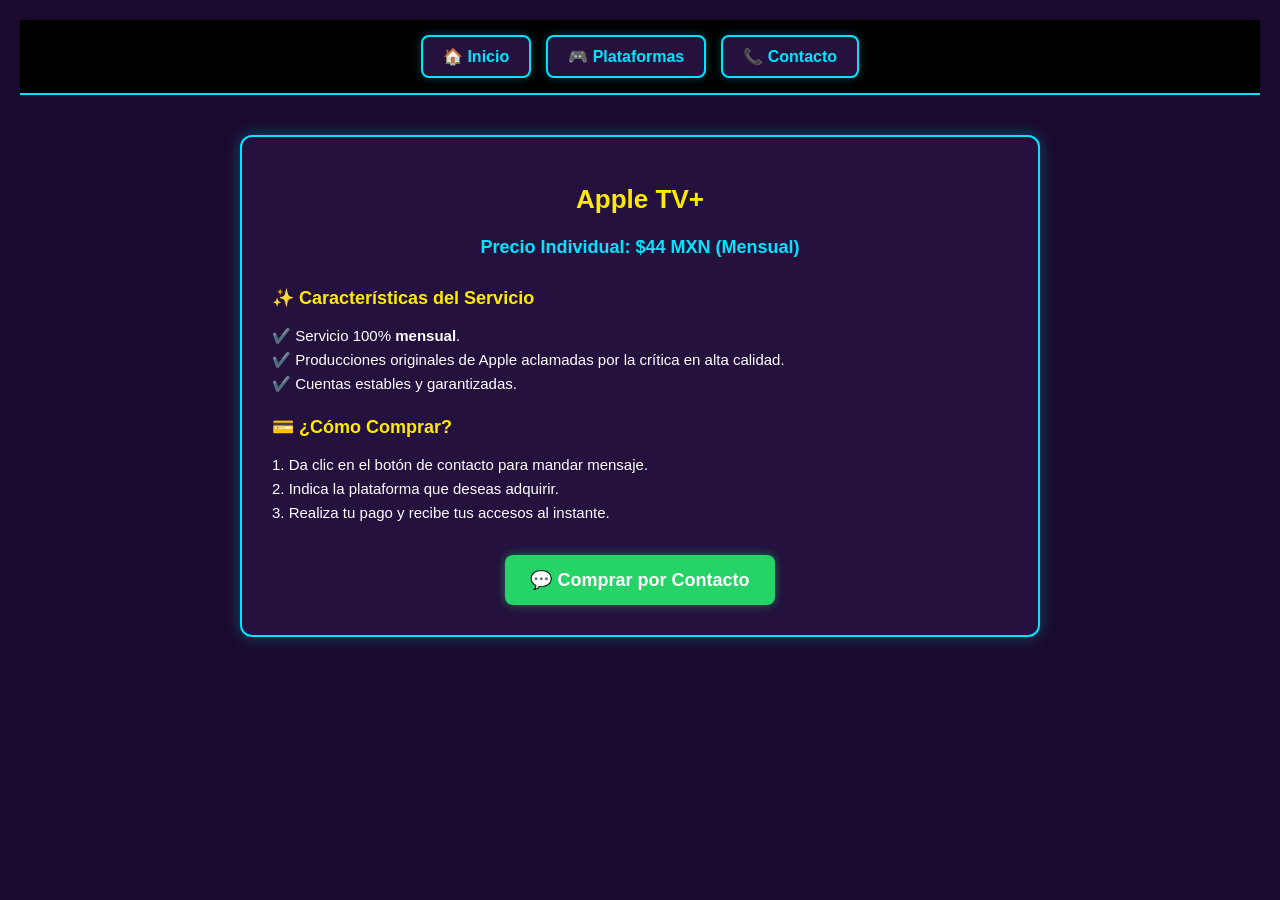
==== 1 proyecto/appletv.html @ f162fbcd "Add files via upload" ====
<!DOCTYPE html>
<html lang="es">
<head>
    <meta charset="UTF-8">
    <meta name="viewport" content="width=device-width, initial-scale=1.0">
    <title>J&J - Apple TV+</title>
    <link rel="stylesheet" href="estilos.css">
</head>
<body>
    <header>
        <nav>
            <ul>
                <li><a href="index.html">🏠 Inicio</a></li>
                <li><a href="plataformas.html">🎮 Plataformas</a></li>
                <li><a href="contacto.html">📞 Contacto</a></li>
            </ul>
        </nav>
    </header>

    <main class="detalle-main">
        <div class="tarjeta-detalle">
            <h1>Apple TV+</h1>
            <p style="text-align: center; color: #00e5ff; font-weight: bold; font-size: 18px; margin-bottom: 25px;">
                Precio Individual: $44 MXN (Mensual)
            </p>

            <h3>✨ Características del Servicio</h3>
            <p>
                ✔️ Servicio 100% <strong>mensual</strong>.<br>
                ✔️️ Producciones originales de Apple aclamadas por la crítica en alta calidad.<br>
                ✔️ Cuentas estables y garantizadas.
            </p>

            <h3>💳 ¿Cómo Comprar?</h3>
            <p>
                1. Da clic en el botón de contacto para mandar mensaje.<br>
                2. Indica la plataforma que deseas adquirir.<br>
                3. Realiza tu pago y recibe tus accesos al instante.
            </p>

            <div style="text-align: center; margin-top: 30px;">
                <a href="contacto.html" class="boton-whatsapp">💬 Comprar por Contacto</a>
            </div>
        </div>
    </main>
</body>
</html>
---- 1 proyecto/estilos.css ----
body {
    font-family: Arial, sans-serif;
    background-color: #1a0b2e;
    color: #f0f0f0;
    margin: 0;
    padding: 20px;
}

header {
    background-color: #000000;
    padding: 15px 25px;
    border-bottom: 2px solid #00e5ff;
}

header nav ul {
    list-style: none;
    padding: 0;
    margin: 0;
    display: flex;
    justify-content: center; 
    gap: 15px;
}

header nav ul li a {
    display: inline-block;
    background-color: #24113e;
    border: 2px solid #00e5ff;
    color: #00e5ff;
    text-decoration: none;
    font-size: 16px;
    font-weight: bold;
    padding: 10px 20px;
    border-radius: 8px;
    box-shadow: 0 0 8px rgba(0, 229, 255, 0.3);
    transition: all 0.3s ease;
}

header nav ul li a:hover {
    background-color: #00e5ff;
    color: #120524;
    box-shadow: 0 0 15px rgba(0, 229, 255, 0.8);
    transform: translateY(-2px);
    text-decoration: none;
}

main {
    text-align: center;
    max-width: 600px;
    margin: 100px auto;
}

.contenedor-plataformas {
    display: grid;
    grid-template-columns: repeat(3, 1fr);
    gap: 20px; 
    width: 90%; 
    max-width: 1200px; 
    margin: 30px auto; 
}

.tarjeta-link {
    text-decoration: none;
    color: inherit;
    display: block;
}

.tarjeta img {
    width: 100%;
    height: 120px; 
    object-fit: contain;
    background-color: #000000;
    border-radius: 8px;
    margin-bottom: 10px;
}

.tarjeta {
    background-color: #24113e; 
    border: 2px solid #00e5ff; 
    border-radius: 12px;
    padding: 15px;
    text-align: center;
    box-shadow: 0 0 10px rgba(0, 229, 255, 0.3);
    transition: transform 0.3s ease;
}

.tarjeta:hover {
    transform: translateY(-5px);
    box-shadow: 0 0 20px rgba(0, 229, 255, 0.7);
}

.tarjeta h3 {
    color: #ffea00; 
    font-size: 16px;
    margin-bottom: 8px;
}

.disponible {
    color: #00ff66; 
    font-weight: bold;
    font-size: 13px;
    margin-bottom: 5px;
}

.no-disponible {
    color: #ff3366; 
    font-weight: bold;
    font-size: 13px;
    margin-bottom: 5px;
}

.precio {
    color: #ffffff;
    font-size: 15px;
    font-weight: bold;
}

.contenedor-whatsapp {
    max-width: 500px;
    margin: 50px auto;
    padding: 0 20px;
}

.tarjeta-whatsapp {
    background-color: #24113e; 
    border: 2px solid #00e5ff; 
    border-radius: 12px;
    padding: 30px;
    text-align: center;
    box-shadow: 0 0 15px rgba(0, 229, 255, 0.3);
}

.tarjeta-whatsapp h3 {
    color: #ffea00; 
    font-size: 22px;
    margin-bottom: 10px;
}

.tarjeta-whatsapp p {
    color: #ffffff;
    font-size: 15px;
    margin-bottom: 25px;
}

.boton-whatsapp {
    display: inline-block;
    background-color: #25d366; 
    color: #ffffff;
    text-decoration: none;
    padding: 14px 25px;
    font-size: 18px;
    font-weight: bold;
    border-radius: 8px;
    box-shadow: 0 0 10px rgba(37, 211, 102, 0.5);
    transition: transform 0.3s ease, box-shadow 0.3s ease;
}

.boton-whatsapp:hover {
    transform: translateY(-3px);
    box-shadow: 0 0 20px rgba(37, 211, 102, 0.9), 0 0 10px rgba(255, 234, 0, 0.5);
    background-color: #2be475;
}

.tarjeta-inicio {
    max-width: 400px;
    margin: 20px auto;
    background-color: #24113e; 
    border: 2px solid #00e5ff; 
    border-radius: 12px;
    padding: 15px;
    box-shadow: 0 0 15px rgba(0, 229, 255, 0.3);
}

.tarjeta-inicio img {
    width: 100%;
    height: 220px;
    object-fit: contain;
    background-color: #000000;
    border-radius: 8px;
    display: block;
}

@media (max-width: 768px) {
    .tarjeta-inicio img {
        height: 160px;
    }
}

.carrusel {
    position: relative;
    width: 100%;
    height: 220px;
    overflow: hidden;
    border-radius: 8px;
    background-color: #000000;
}

.slider-img {
    position: absolute;
    top: 0;
    left: 0;
    width: 100%;
    height: 100%;
    object-fit: contain;
    opacity: 0;
    transition: opacity 1s ease-in-out;
}

.slider-img.activa {
    opacity: 1;
}

@media (max-width: 768px) {
    .carrusel {
        height: 160px;
    }
}

.detalle-main {
    max-width: 800px;
    margin: 40px auto;
    padding: 0 20px;
    text-align: left;
}

.tarjeta-detalle {
    background-color: #24113e;
    border: 2px solid #00e5ff;
    border-radius: 12px;
    padding: 30px;
    box-shadow: 0 0 15px rgba(0, 229, 255, 0.3);
}

.tarjeta-detalle h1 {
    color: #ffea00;
    font-size: 26px;
    text-align: center;
    margin-bottom: 10px;
}

.tarjeta-detalle h3 {
    color: #ffea00;
    font-size: 18px;
    margin-top: 20px;
    margin-bottom: 10px;
}

.tarjeta-detalle p {
    color: #ffffff;
    font-size: 15px;
    line-height: 1.6;
    margin-bottom: 10px;
}
.tarjeta-link {
    display: contents;
}

.tarjeta {
    position: relative;
}
.indicador {
    position: absolute;
    top: 10px;
    left: 10px;
    width: 12px;
    height: 12px;
    border-radius: 50%;
    z-index: 5;
    border: 2px solid rgba(0, 0, 0, 0.3);
}

.indicador.disponible {
    background-color: #00ff55;
    box-shadow: 0 0 8px #00ff55;
}

.indicador.agotado {
    background-color: #ff3333;
    box-shadow: 0 0 8px #ff3333;
}

p.disponible {
    color: #00ff55;
    font-weight: bold;
}

p.no-disponible {
    color: #ff3333;
    font-weight: bold;
}
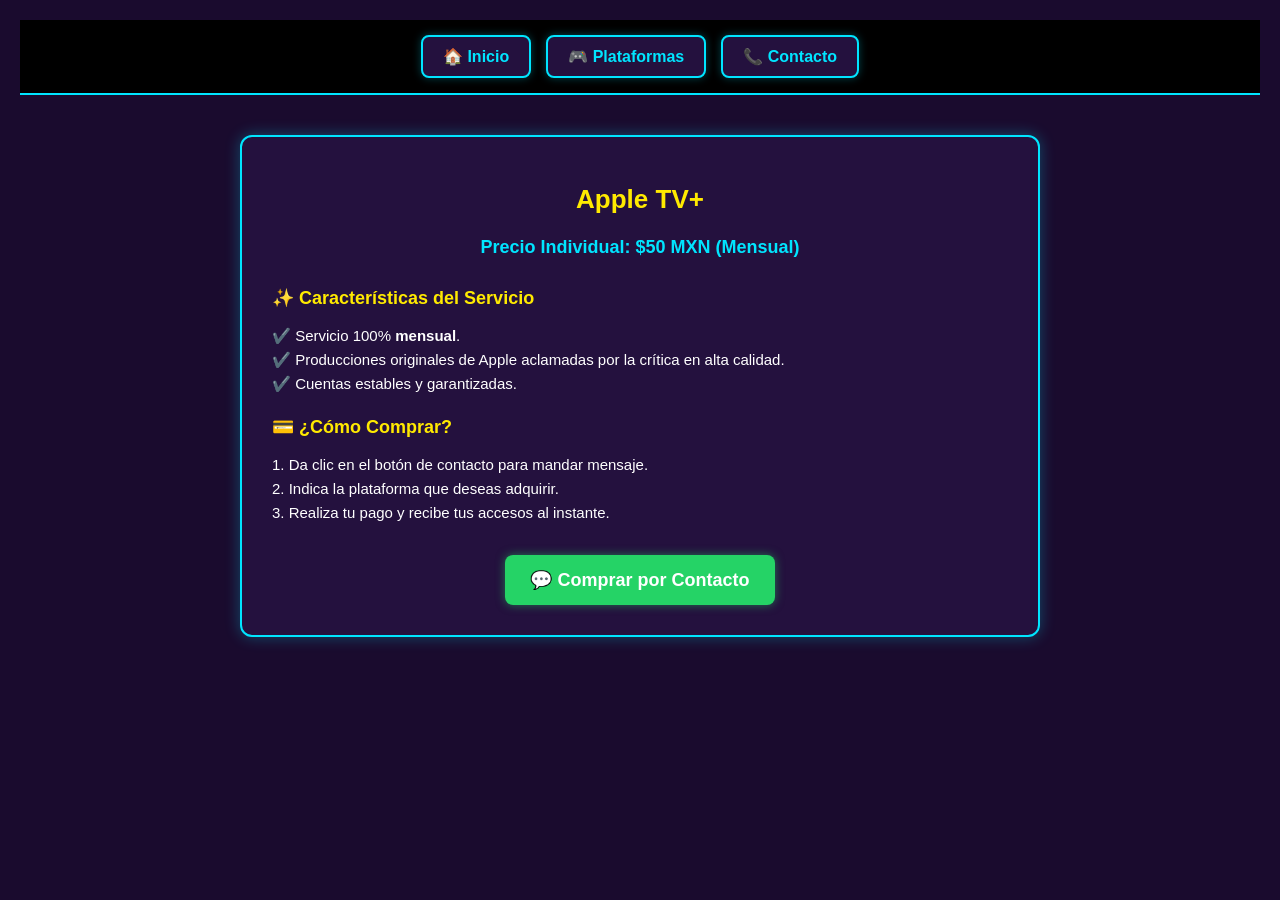
==== commit 8ff6eb93: "Update appletv.html" ====
--- a/1 proyecto/appletv.html
+++ b/1 proyecto/appletv.html
@@ -21,7 +21,7 @@
         <div class="tarjeta-detalle">
             <h1>Apple TV+</h1>
             <p style="text-align: center; color: #00e5ff; font-weight: bold; font-size: 18px; margin-bottom: 25px;">
-                Precio Individual: $44 MXN (Mensual)
+                Precio Individual: $50 MXN (Mensual)
             </p>
 
             <h3>✨ Características del Servicio</h3>
@@ -44,4 +44,4 @@
         </div>
     </main>
 </body>
-</html>+</html>
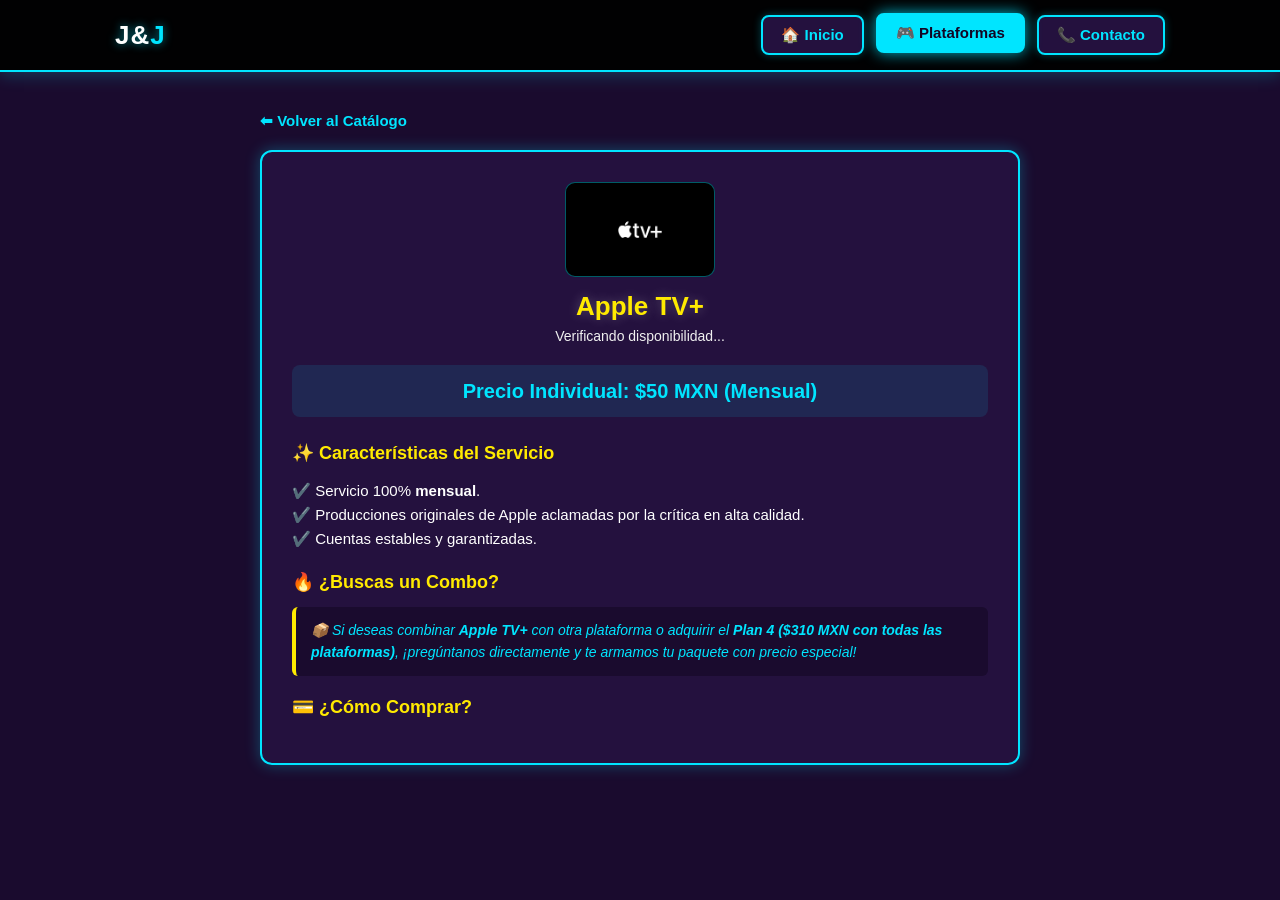
==== commit 81a4b794: "Revamp appletv.html with new content and design Updated the Apple TV page with new layout and featur" ====
--- a/1 proyecto/appletv.html
+++ b/1 proyecto/appletv.html
@@ -9,39 +9,46 @@
 <body>
     <header>
         <nav>
+            <a href="index.html" class="logo-marca">J&<span>J</span></a>
             <ul>
                 <li><a href="index.html">🏠 Inicio</a></li>
-                <li><a href="plataformas.html">🎮 Plataformas</a></li>
+                <li><a href="plataformas.html" class="activo">🎮 Plataformas</a></li>
                 <li><a href="contacto.html">📞 Contacto</a></li>
             </ul>
         </nav>
     </header>
 
     <main class="detalle-main">
+        <!-- Botón para regresar fácilmente -->
+        <div style="margin-bottom: 20px;">
+            <a href="plataformas.html" style="color: #00e5ff; text-decoration: none; font-weight: bold; font-size: 15px;">
+                ⬅ Volver al Catálogo
+            </a>
+        </div>
+
         <div class="tarjeta-detalle">
-            <h1>Apple TV+</h1>
-            <p style="text-align: center; color: #00e5ff; font-weight: bold; font-size: 18px; margin-bottom: 25px;">
+            <!-- Cabecera con Logo y Estado en tiempo real -->
+            <div style="text-align: center; margin-bottom: 20px;">
+                <img src="appletv.jpg" alt="Apple TV+" style="width: 150px; height: 95px; object-fit: contain; background: #000; border-radius: 10px; padding: 8px; border: 1px solid rgba(0, 229, 255, 0.4);">
+                <h1 style="margin: 10px 0 5px 0;">Apple TV+</h1>
+                <span id="estado-badge" class="disponible" style="font-size: 14px;">Verificando disponibilidad...</span>
+            </div>
+
+            <p style="text-align: center; color: #00e5ff; font-weight: bold; font-size: 20px; margin-bottom: 25px; background: rgba(0, 229, 255, 0.1); padding: 10px; border-radius: 8px;">
                 Precio Individual: $50 MXN (Mensual)
             </p>
 
             <h3>✨ Características del Servicio</h3>
             <p>
                 ✔️ Servicio 100% <strong>mensual</strong>.<br>
-                ✔️️ Producciones originales de Apple aclamadas por la crítica en alta calidad.<br>
+                ✔️ Producciones originales de Apple aclamadas por la crítica en alta calidad.<br>
                 ✔️ Cuentas estables y garantizadas.
+            </p>
+
+            <h3>🔥 ¿Buscas un Combo?</h3>
+            <p style="color: #00e5ff; font-style: italic; font-size: 14px; background-color: #1a0b2e; border-left: 4px solid #ffea00; padding: 12px 15px; border-radius: 6px;">
+                📦 Si deseas combinar <strong>Apple TV+</strong> con otra plataforma o adquirir el <strong>Plan 4 ($310 MXN con todas las plataformas)</strong>, ¡pregúntanos directamente y te armamos tu paquete con precio especial!
             </p>
 
             <h3>💳 ¿Cómo Comprar?</h3>
             <p>
-                1. Da clic en el botón de contacto para mandar mensaje.<br>
-                2. Indica la plataforma que deseas adquirir.<br>
-                3. Realiza tu pago y recibe tus accesos al instante.
-            </p>
-
-            <div style="text-align: center; margin-top: 30px;">
-                <a href="contacto.html" class="boton-whatsapp">💬 Comprar por Contacto</a>
-            </div>
-        </div>
-    </main>
-</body>
-</html>
--- a/1 proyecto/estilos.css
+++ b/1 proyecto/estilos.css
@@ -1,15 +1,47 @@
+* {
+    box-sizing: border-box;
+}
+
 body {
-    font-family: Arial, sans-serif;
+    font-family: 'Segoe UI', Arial, sans-serif;
     background-color: #1a0b2e;
     color: #f0f0f0;
     margin: 0;
-    padding: 20px;
-}
-
+    padding: 0;
+}
+
+/* Barra superior fija */
 header {
-    background-color: #000000;
-    padding: 15px 25px;
+    background-color: rgba(0, 0, 0, 0.95);
+    padding: 15px 30px;
     border-bottom: 2px solid #00e5ff;
+    position: sticky;
+    top: 0;
+    z-index: 100;
+    box-shadow: 0 4px 15px rgba(0, 229, 255, 0.2);
+}
+
+header nav {
+    max-width: 1050px;
+    margin: 0 auto;
+    display: flex;
+    justify-content: space-between;
+    align-items: center;
+    flex-wrap: wrap;
+    gap: 15px;
+}
+
+.logo-marca {
+    font-size: 26px;
+    font-weight: 900;
+    color: #ffffff;
+    text-decoration: none;
+    letter-spacing: 1px;
+    text-shadow: 0 0 10px rgba(0, 229, 255, 0.6);
+}
+
+.logo-marca span {
+    color: #00e5ff;
 }
 
 header nav ul {
@@ -17,8 +49,9 @@
     padding: 0;
     margin: 0;
     display: flex;
-    justify-content: center; 
-    gap: 15px;
+    justify-content: center;
+    flex-wrap: wrap;
+    gap: 12px;
 }
 
 header nav ul li a {
@@ -27,38 +60,78 @@
     border: 2px solid #00e5ff;
     color: #00e5ff;
     text-decoration: none;
-    font-size: 16px;
-    font-weight: bold;
-    padding: 10px 20px;
+    font-size: 15px;
+    font-weight: bold;
+    padding: 9px 18px;
     border-radius: 8px;
     box-shadow: 0 0 8px rgba(0, 229, 255, 0.3);
     transition: all 0.3s ease;
 }
 
-header nav ul li a:hover {
+header nav ul li a:hover,
+header nav ul li a.activo {
     background-color: #00e5ff;
     color: #120524;
     box-shadow: 0 0 15px rgba(0, 229, 255, 0.8);
     transform: translateY(-2px);
-    text-decoration: none;
-}
-
+}
+
+/* Contenedor Principal Ampliado */
 main {
     text-align: center;
-    max-width: 600px;
-    margin: 100px auto;
-}
-
+    max-width: 1050px;
+    margin: 50px auto;
+    padding: 0 20px;
+}
+
+h1 {
+    font-size: 36px;
+    margin-bottom: 10px;
+    text-shadow: 0 0 12px rgba(255, 255, 255, 0.25);
+}
+
+.subtitulo {
+    max-width: 650px;
+    margin: 0 auto 35px auto;
+    font-size: 17px;
+    line-height: 1.5;
+    color: #d8d0e5;
+}
+
+/* Catálogo de Plataformas (Grid Responsivo) */
 .contenedor-plataformas {
     display: grid;
-    grid-template-columns: repeat(3, 1fr);
-    gap: 20px; 
-    width: 90%; 
-    max-width: 1200px; 
-    margin: 30px auto; 
-}
-
-.tarjeta-link {
+    grid-template-columns: repeat(auto-fill, minmax(260px, 1fr));
+    gap: 25px;
+    width: 100%;
+    margin: 30px auto;
+}
+
+.tarjeta {
+    position: relative;
+    background-color: #24113e;
+    border: 2px solid #00e5ff;
+    border-radius: 14px;
+    padding: 18px;
+    text-align: center;
+    box-shadow: 0 0 12px rgba(0, 229, 255, 0.25);
+    transition: transform 0.3s ease, box-shadow 0.3s ease, opacity 0.3s ease;
+    display: flex;
+    flex-direction: column;
+    justify-content: space-between;
+}
+
+.tarjeta:hover {
+    transform: translateY(-6px);
+    box-shadow: 0 0 22px rgba(0, 229, 255, 0.7);
+}
+
+.tarjeta-agotada {
+    border-color: rgba(0, 229, 255, 0.35);
+    opacity: 0.78;
+}
+
+.tarjeta-info-link {
     text-decoration: none;
     color: inherit;
     display: block;
@@ -66,123 +139,106 @@
 
 .tarjeta img {
     width: 100%;
-    height: 120px; 
+    height: 130px;
     object-fit: contain;
     background-color: #000000;
     border-radius: 8px;
-    margin-bottom: 10px;
-}
-
-.tarjeta {
-    background-color: #24113e; 
-    border: 2px solid #00e5ff; 
-    border-radius: 12px;
-    padding: 15px;
-    text-align: center;
-    box-shadow: 0 0 10px rgba(0, 229, 255, 0.3);
-    transition: transform 0.3s ease;
-}
-
-.tarjeta:hover {
-    transform: translateY(-5px);
-    box-shadow: 0 0 20px rgba(0, 229, 255, 0.7);
+    padding: 8px;
+    margin-bottom: 12px;
 }
 
 .tarjeta h3 {
-    color: #ffea00; 
-    font-size: 16px;
-    margin-bottom: 8px;
-}
-
-.disponible {
-    color: #00ff66; 
-    font-weight: bold;
-    font-size: 13px;
-    margin-bottom: 5px;
-}
-
-.no-disponible {
-    color: #ff3366; 
-    font-weight: bold;
-    font-size: 13px;
-    margin-bottom: 5px;
+    color: #ffea00;
+    font-size: 20px;
+    margin: 5px 0;
+}
+
+.detalles-cuenta {
+    color: #b5a8c9;
+    font-size: 12px;
+    margin: 4px 0 10px 0;
 }
 
 .precio {
     color: #ffffff;
+    font-size: 20px;
+    font-weight: 800;
+    margin: 8px 0 14px 0;
+}
+
+/* Botón de compra en cada tarjeta */
+.btn-comprar {
+    display: block;
+    background-color: #25d366;
+    color: #ffffff;
+    text-decoration: none;
+    padding: 10px 15px;
     font-size: 15px;
     font-weight: bold;
-}
-
-.contenedor-whatsapp {
-    max-width: 500px;
-    margin: 50px auto;
-    padding: 0 20px;
-}
-
-.tarjeta-whatsapp {
-    background-color: #24113e; 
-    border: 2px solid #00e5ff; 
-    border-radius: 12px;
-    padding: 30px;
-    text-align: center;
-    box-shadow: 0 0 15px rgba(0, 229, 255, 0.3);
-}
-
-.tarjeta-whatsapp h3 {
-    color: #ffea00; 
-    font-size: 22px;
-    margin-bottom: 10px;
-}
-
-.tarjeta-whatsapp p {
-    color: #ffffff;
-    font-size: 15px;
-    margin-bottom: 25px;
-}
-
-.boton-whatsapp {
-    display: inline-block;
-    background-color: #25d366; 
-    color: #ffffff;
-    text-decoration: none;
-    padding: 14px 25px;
-    font-size: 18px;
-    font-weight: bold;
     border-radius: 8px;
-    box-shadow: 0 0 10px rgba(37, 211, 102, 0.5);
-    transition: transform 0.3s ease, box-shadow 0.3s ease;
-}
-
-.boton-whatsapp:hover {
-    transform: translateY(-3px);
-    box-shadow: 0 0 20px rgba(37, 211, 102, 0.9), 0 0 10px rgba(255, 234, 0, 0.5);
+    box-shadow: 0 0 10px rgba(37, 211, 102, 0.4);
+    transition: all 0.25s ease;
+}
+
+.btn-comprar:hover {
     background-color: #2be475;
-}
-
+    box-shadow: 0 0 16px rgba(37, 211, 102, 0.85);
+    transform: scale(1.02);
+}
+
+.btn-comprar.deshabilitado {
+    background-color: #4a3e5d;
+    color: #9e93b0;
+    box-shadow: none;
+    pointer-events: none;
+    cursor: not-allowed;
+}
+
+/* Indicadores Luminosos (Verde / Rojo) */
+.indicador {
+    position: absolute;
+    top: 14px;
+    left: 14px;
+    width: 14px;
+    height: 14px;
+    border-radius: 50%;
+    z-index: 5;
+    border: 2px solid rgba(0, 0, 0, 0.4);
+}
+
+.indicador.disponible {
+    background-color: #00ff55;
+    box-shadow: 0 0 10px #00ff55;
+}
+
+.indicador.agotado {
+    background-color: #ff3333;
+    box-shadow: 0 0 10px #ff3333;
+}
+
+p.disponible {
+    color: #00ff55;
+    font-weight: bold;
+    font-size: 14px;
+    margin: 4px 0;
+}
+
+p.no-disponible {
+    color: #ff3333;
+    font-weight: bold;
+    font-size: 14px;
+    margin: 4px 0;
+}
+
+/* Carrusel de Inicio (Corregido para no encimar PNGs) */
 .tarjeta-inicio {
-    max-width: 400px;
-    margin: 20px auto;
-    background-color: #24113e; 
-    border: 2px solid #00e5ff; 
+    max-width: 440px;
+    margin: 25px auto;
+    background-color: #24113e;
+    border: 2px solid #00e5ff;
     border-radius: 12px;
     padding: 15px;
     box-shadow: 0 0 15px rgba(0, 229, 255, 0.3);
-}
-
-.tarjeta-inicio img {
-    width: 100%;
-    height: 220px;
-    object-fit: contain;
-    background-color: #000000;
-    border-radius: 8px;
-    display: block;
-}
-
-@media (max-width: 768px) {
-    .tarjeta-inicio img {
-        height: 160px;
-    }
 }
 
 .carrusel {
@@ -201,20 +257,129 @@
     width: 100%;
     height: 100%;
     object-fit: contain;
+    background-color: #000000; /* Evita que se transparente la imagen de atrás */
+    padding: 15px;
     opacity: 0;
-    transition: opacity 1s ease-in-out;
+    transition: opacity 0.8s ease-in-out;
 }
 
 .slider-img.activa {
     opacity: 1;
-}
-
-@media (max-width: 768px) {
-    .carrusel {
-        height: 160px;
-    }
-}
-
+    z-index: 2;
+}
+
+/* Botón CTA Inicio y Pasos */
+.btn-cta {
+    display: inline-block;
+    margin-top: 15px;
+    background-color: #00e5ff;
+    color: #120524;
+    text-decoration: none;
+    font-size: 18px;
+    font-weight: bold;
+    padding: 14px 28px;
+    border-radius: 10px;
+    box-shadow: 0 0 15px rgba(0, 229, 255, 0.6);
+    transition: all 0.3s ease;
+}
+
+.btn-cta:hover {
+    background-color: #ffea00;
+    box-shadow: 0 0 22px rgba(255, 234, 0, 0.8);
+    transform: translateY(-3px);
+}
+
+.pasos-compra {
+    display: grid;
+    grid-template-columns: repeat(auto-fit, minmax(220px, 1fr));
+    gap: 20px;
+    margin-top: 55px;
+}
+
+.paso {
+    background-color: #24113e;
+    border: 1px solid rgba(0, 229, 255, 0.4);
+    border-radius: 12px;
+    padding: 20px;
+}
+
+.paso span {
+    font-size: 28px;
+}
+
+.paso h4 {
+    color: #ffea00;
+    margin: 10px 0 6px 0;
+    font-size: 18px;
+}
+
+.paso p {
+    font-size: 14px;
+    color: #d8d0e5;
+    margin: 0;
+}
+
+/* Sección de Contacto */
+.contenedor-whatsapp {
+    max-width: 520px;
+    margin: 40px auto;
+}
+
+.tarjeta-whatsapp {
+    background-color: #24113e;
+    border: 2px solid #00e5ff;
+    border-radius: 12px;
+    padding: 35px 25px;
+    text-align: center;
+    box-shadow: 0 0 15px rgba(0, 229, 255, 0.3);
+}
+
+.tarjeta-whatsapp h3 {
+    color: #ffea00;
+    font-size: 24px;
+    margin-top: 0;
+    margin-bottom: 10px;
+}
+
+.tarjeta-whatsapp p {
+    color: #ffffff;
+    font-size: 15px;
+    margin-bottom: 25px;
+}
+
+.boton-whatsapp {
+    display: inline-block;
+    background-color: #25d366;
+    color: #ffffff;
+    text-decoration: none;
+    padding: 14px 28px;
+    font-size: 18px;
+    font-weight: bold;
+    border-radius: 8px;
+    box-shadow: 0 0 12px rgba(37, 211, 102, 0.5);
+    transition: transform 0.3s ease, box-shadow 0.3s ease;
+}
+
+.boton-whatsapp:hover {
+    transform: translateY(-3px);
+    box-shadow: 0 0 20px rgba(37, 211, 102, 0.9);
+    background-color: #2be475;
+}
+
+.info-extra-contacto {
+    margin-top: 30px;
+    padding-top: 20px;
+    border-top: 1px solid rgba(0, 229, 255, 0.3);
+    text-align: left;
+}
+
+.info-extra-contacto p {
+    font-size: 14px;
+    margin-bottom: 8px;
+    color: #d8d0e5;
+}
+
+/* Páginas de Detalle Individual */
 .detalle-main {
     max-width: 800px;
     margin: 40px auto;
@@ -250,40 +415,15 @@
     line-height: 1.6;
     margin-bottom: 10px;
 }
-.tarjeta-link {
-    display: contents;
-}
-
-.tarjeta {
-    position: relative;
-}
-.indicador {
-    position: absolute;
-    top: 10px;
-    left: 10px;
-    width: 12px;
-    height: 12px;
-    border-radius: 50%;
-    z-index: 5;
-    border: 2px solid rgba(0, 0, 0, 0.3);
-}
-
-.indicador.disponible {
-    background-color: #00ff55;
-    box-shadow: 0 0 8px #00ff55;
-}
-
-.indicador.agotado {
-    background-color: #ff3333;
-    box-shadow: 0 0 8px #ff3333;
-}
-
-p.disponible {
-    color: #00ff55;
-    font-weight: bold;
-}
-
-p.no-disponible {
-    color: #ff3333;
-    font-weight: bold;
-}+
+@media (max-width: 768px) {
+    header nav {
+        justify-content: center;
+    }
+    .carrusel {
+        height: 170px;
+    }
+    h1 {
+        font-size: 28px;
+    }
+}
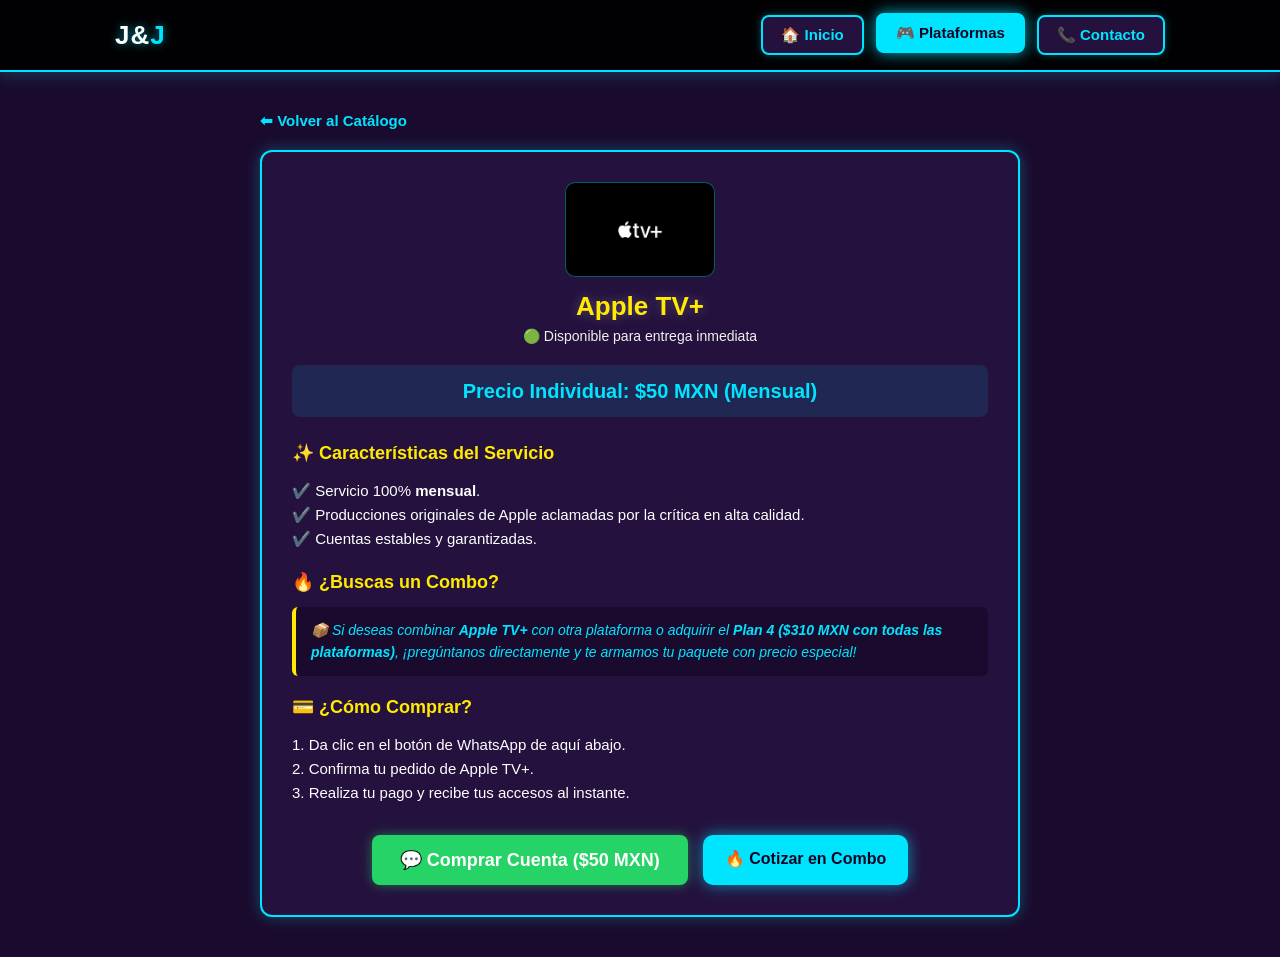
==== commit 878b29f1: "Refactor appletv.html with updated content and structure" ====
--- a/1 proyecto/appletv.html
+++ b/1 proyecto/appletv.html
@@ -52,3 +52,60 @@
 
             <h3>💳 ¿Cómo Comprar?</h3>
             <p>
+                1. Da clic en el botón de WhatsApp de aquí abajo.<br>
+                2. Confirma tu pedido de Apple TV+.<br>
+                3. Realiza tu pago y recibe tus accesos al instante.
+            </p>
+
+            <!-- Botones de Acción Directa a WhatsApp -->
+            <div style="text-align: center; margin-top: 30px; display: flex; flex-wrap: wrap; gap: 15px; justify-content: center;">
+                <a id="btn-wa-individual" href="https://wa.me/522213613862?text=Hola%20J%26J,%20quiero%20comprar%20Apple%20TV%2B%20Individual%20por%20%2450%20MXN.%20%C2%BFMe%20pasas%20los%20datos%20de%20pago%3F" target="_blank" class="boton-whatsapp">
+                    💬 Comprar Cuenta ($50 MXN)
+                </a>
+
+                <a id="btn-wa-combo" href="https://wa.me/522213613862?text=Hola%20J%26J,%20me%20interesa%20armar%20un%20Combo%20que%20incluya%20Apple%20TV%2B.%20%C2%BFMe%20das%20informaci%C3%B3n%3F" target="_blank" class="btn-cta" style="margin-top: 0; font-size: 16px; padding: 14px 22px;">
+                    🔥 Cotizar en Combo
+                </a>
+            </div>
+        </div>
+    </main>
+
+    <script>
+        const CLAVE_PLATAFORMA = "appletv"; 
+        const NOMBRE_PLATAFORMA = "Apple TV+";
+        const PRECIO_PLATAFORMA = "$50 MXN";
+        const TELEFONO_WA = "522213613862";
+
+        async function verificarDisponibilidadDetalle() {
+            const badge = document.getElementById('estado-badge');
+            const btnIndividual = document.getElementById('btn-wa-individual');
+
+            try {
+                let respuesta = await fetch('estado.json');
+                let estado = await respuesta.json();
+                let disponible = estado[CLAVE_PLATAFORMA];
+
+                if (disponible) {
+                    badge.textContent = "🟢 Disponible para entrega inmediata";
+                    badge.className = "disponible";
+                    const msg = `Hola J&J, quiero comprar ${NOMBRE_PLATAFORMA} Individual por ${PRECIO_PLATAFORMA}. ¿Me pasas los datos de pago?`;
+                    btnIndividual.href = `https://wa.me/${TELEFONO_WA}?text=${encodeURIComponent(msg)}`;
+                } else {
+                    badge.textContent = "🔴 Agotado temporalmente";
+                    badge.className = "no-disponible";
+                    btnIndividual.removeAttribute('href');
+                    btnIndividual.textContent = "🚫 Sin Stock Individual";
+                    btnIndividual.style.backgroundColor = "#4a3e5d";
+                    btnIndividual.style.color = "#9e93b0";
+                    btnIndividual.style.boxShadow = "none";
+                    btnIndividual.style.pointerEvents = "none";
+                }
+            } catch (error) {
+                badge.textContent = "🟢 Disponible";
+            }
+        }
+
+        window.onload = verificarDisponibilidadDetalle;
+    </script>
+</body>
+</html>
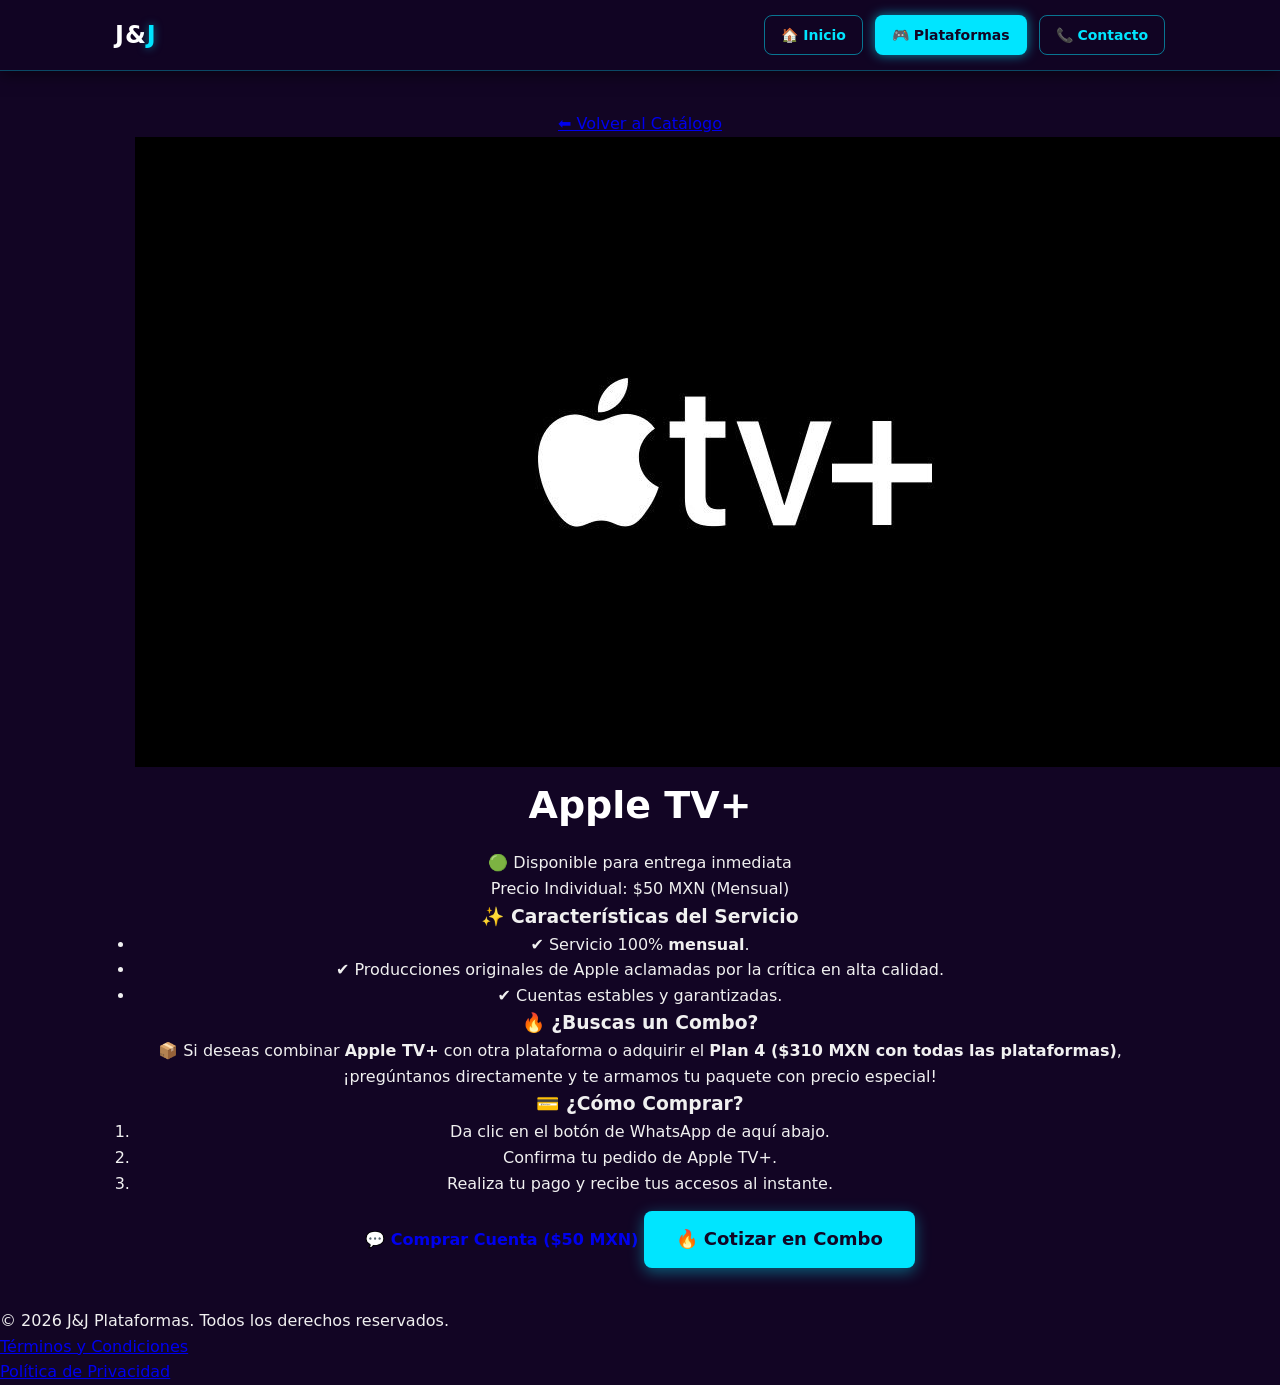
==== commit 3b1c1ab8: "Enhance appletv.html with SEO and accessibility updates Added meta description for SEO and improved " ====
--- a/1 proyecto/appletv.html
+++ b/1 proyecto/appletv.html
@@ -3,12 +3,13 @@
 <head>
     <meta charset="UTF-8">
     <meta name="viewport" content="width=device-width, initial-scale=1.0">
+    <meta name="description" content="Compra tu cuenta de Apple TV+ mensual con entrega inmediata y garantía. Producciones originales en alta calidad.">
     <title>J&J - Apple TV+</title>
-    <link rel="stylesheet" href="estilos.css">
+    <link rel="stylesheet" href="estilos.css?v=5">
 </head>
 <body>
     <header>
-        <nav>
+        <nav aria-label="Navegación principal">
             <a href="index.html" class="logo-marca">J&<span>J</span></a>
             <ul>
                 <li><a href="index.html">🏠 Inicio</a></li>
@@ -19,93 +20,108 @@
     </header>
 
     <main class="detalle-main">
-        <!-- Botón para regresar fácilmente -->
-        <div style="margin-bottom: 20px;">
-            <a href="plataformas.html" style="color: #00e5ff; text-decoration: none; font-weight: bold; font-size: 15px;">
-                ⬅ Volver al Catálogo
-            </a>
+        <!-- Botón de regreso -->
+        <div class="navegacion-secundaria">
+            <a href="plataformas.html" class="btn-volver">⬅ Volver al Catálogo</a>
         </div>
 
-        <div class="tarjeta-detalle">
+        <section class="tarjeta-detalle">
             <!-- Cabecera con Logo y Estado en tiempo real -->
-            <div style="text-align: center; margin-bottom: 20px;">
-                <img src="appletv.jpg" alt="Apple TV+" style="width: 150px; height: 95px; object-fit: contain; background: #000; border-radius: 10px; padding: 8px; border: 1px solid rgba(0, 229, 255, 0.4);">
-                <h1 style="margin: 10px 0 5px 0;">Apple TV+</h1>
-                <span id="estado-badge" class="disponible" style="font-size: 14px;">Verificando disponibilidad...</span>
+            <div class="cabecera-detalle">
+                <img src="appletv.jpg" alt="Logo de Apple TV+" class="img-detalle">
+                <h1>Apple TV+</h1>
+                <span id="estado-badge" class="disponible">Verificando disponibilidad...</span>
             </div>
 
-            <p style="text-align: center; color: #00e5ff; font-weight: bold; font-size: 20px; margin-bottom: 25px; background: rgba(0, 229, 255, 0.1); padding: 10px; border-radius: 8px;">
+            <p class="precio-destacado">
                 Precio Individual: $50 MXN (Mensual)
             </p>
 
             <h3>✨ Características del Servicio</h3>
-            <p>
-                ✔️ Servicio 100% <strong>mensual</strong>.<br>
-                ✔️ Producciones originales de Apple aclamadas por la crítica en alta calidad.<br>
-                ✔️ Cuentas estables y garantizadas.
-            </p>
+            <ul class="lista-caracteristicas">
+                <li>✔️ Servicio 100% <strong>mensual</strong>.</li>
+                <li>✔️ Producciones originales de Apple aclamadas por la crítica en alta calidad.</li>
+                <li>✔️ Cuentas estables y garantizadas.</li>
+            </ul>
 
             <h3>🔥 ¿Buscas un Combo?</h3>
-            <p style="color: #00e5ff; font-style: italic; font-size: 14px; background-color: #1a0b2e; border-left: 4px solid #ffea00; padding: 12px 15px; border-radius: 6px;">
-                📦 Si deseas combinar <strong>Apple TV+</strong> con otra plataforma o adquirir el <strong>Plan 4 ($310 MXN con todas las plataformas)</strong>, ¡pregúntanos directamente y te armamos tu paquete con precio especial!
-            </p>
+            <div class="caja-combo">
+                <p>📦 Si deseas combinar <strong>Apple TV+</strong> con otra plataforma o adquirir el <strong>Plan 4 ($310 MXN con todas las plataformas)</strong>, ¡pregúntanos directamente y te armamos tu paquete con precio especial!</p>
+            </div>
 
             <h3>💳 ¿Cómo Comprar?</h3>
-            <p>
-                1. Da clic en el botón de WhatsApp de aquí abajo.<br>
-                2. Confirma tu pedido de Apple TV+.<br>
-                3. Realiza tu pago y recibe tus accesos al instante.
-            </p>
+            <ol class="lista-pasos">
+                <li>Da clic en el botón de WhatsApp de aquí abajo.</li>
+                <li>Confirma tu pedido de Apple TV+.</li>
+                <li>Realiza tu pago y recibe tus accesos al instante.</li>
+            </ol>
 
             <!-- Botones de Acción Directa a WhatsApp -->
-            <div style="text-align: center; margin-top: 30px; display: flex; flex-wrap: wrap; gap: 15px; justify-content: center;">
-                <a id="btn-wa-individual" href="https://wa.me/522213613862?text=Hola%20J%26J,%20quiero%20comprar%20Apple%20TV%2B%20Individual%20por%20%2450%20MXN.%20%C2%BFMe%20pasas%20los%20datos%20de%20pago%3F" target="_blank" class="boton-whatsapp">
-                    💬 Comprar Cuenta ($50 MXN)
+            <div class="acciones-detalle">
+                <a id="btn-wa-individual" href="#" target="_blank" class="boton-whatsapp deshabilitado">
+                    ⏳ Cargando...
                 </a>
 
-                <a id="btn-wa-combo" href="https://wa.me/522213613862?text=Hola%20J%26J,%20me%20interesa%20armar%20un%20Combo%20que%20incluya%20Apple%20TV%2B.%20%C2%BFMe%20das%20informaci%C3%B3n%3F" target="_blank" class="btn-cta" style="margin-top: 0; font-size: 16px; padding: 14px 22px;">
+                <a id="btn-wa-combo" href="https://wa.me/522213613862?text=Hola%20J%26J,%20me%20interesa%20armar%20un%20Combo%20que%20incluya%20Apple%20TV%2B.%20%C2%BFMe%20das%20informaci%C3%B3n%3F" target="_blank" class="btn-cta btn-combo">
                     🔥 Cotizar en Combo
                 </a>
             </div>
-        </div>
+        </section>
     </main>
 
+    <footer>
+        <div class="footer-contenido">
+            <p>&copy; 2026 J&J Plataformas. Todos los derechos reservados.</p>
+            <ul class="footer-links">
+                <li><a href="#">Términos y Condiciones</a></li>
+                <li><a href="#">Política de Privacidad</a></li>
+            </ul>
+        </div>
+    </footer>
+
     <script>
-        const CLAVE_PLATAFORMA = "appletv"; 
-        const NOMBRE_PLATAFORMA = "Apple TV+";
-        const PRECIO_PLATAFORMA = "$50 MXN";
-        const TELEFONO_WA = "522213613862";
+        document.addEventListener('DOMContentLoaded', () => {
+            const CLAVE_PLATAFORMA = "appletv"; 
+            const NOMBRE_PLATAFORMA = "Apple TV+";
+            const PRECIO_PLATAFORMA = "$50 MXN";
+            const TELEFONO_WA = "522213613862";
 
-        async function verificarDisponibilidadDetalle() {
-            const badge = document.getElementById('estado-badge');
-            const btnIndividual = document.getElementById('btn-wa-individual');
+            async function verificarDisponibilidadDetalle() {
+                const badge = document.getElementById('estado-badge');
+                const btnIndividual = document.getElementById('btn-wa-individual');
 
-            try {
-                let respuesta = await fetch('estado.json');
-                let estado = await respuesta.json();
-                let disponible = estado[CLAVE_PLATAFORMA];
+                try {
+                    let respuesta = await fetch('estado.json');
+                    if (!respuesta.ok) throw new Error("No se pudo cargar el archivo");
+                    let estado = await respuesta.json();
+                    let disponible = estado[CLAVE_PLATAFORMA];
 
-                if (disponible) {
-                    badge.textContent = "🟢 Disponible para entrega inmediata";
-                    badge.className = "disponible";
-                    const msg = `Hola J&J, quiero comprar ${NOMBRE_PLATAFORMA} Individual por ${PRECIO_PLATAFORMA}. ¿Me pasas los datos de pago?`;
-                    btnIndividual.href = `https://wa.me/${TELEFONO_WA}?text=${encodeURIComponent(msg)}`;
-                } else {
-                    badge.textContent = "🔴 Agotado temporalmente";
-                    badge.className = "no-disponible";
-                    btnIndividual.removeAttribute('href');
-                    btnIndividual.textContent = "🚫 Sin Stock Individual";
-                    btnIndividual.style.backgroundColor = "#4a3e5d";
-                    btnIndividual.style.color = "#9e93b0";
-                    btnIndividual.style.boxShadow = "none";
-                    btnIndividual.style.pointerEvents = "none";
+                    if (disponible) {
+                        badge.textContent = "🟢 Disponible para entrega inmediata";
+                        badge.className = "disponible";
+                        const msg = `Hola J&J, quiero comprar ${NOMBRE_PLATAFORMA} Individual por ${PRECIO_PLATAFORMA}. ¿Me pasas los datos de pago?`;
+                        btnIndividual.href = `https://wa.me/${TELEFONO_WA}?text=${encodeURIComponent(msg)}`;
+                        btnIndividual.textContent = `💬 Comprar Cuenta (${PRECIO_PLATAFORMA})`;
+                        btnIndividual.classList.remove('deshabilitado');
+                    } else {
+                        marcarComoAgotado(badge, btnIndividual, "🔴 Agotado temporalmente", "🚫 Sin Stock Individual");
+                    }
+                } catch (error) {
+                    console.error("Error cargando estado:", error);
+                    marcarComoAgotado(badge, btnIndividual, "⚠️ Error de conexión", "🚫 Intenta más tarde");
                 }
-            } catch (error) {
-                badge.textContent = "🟢 Disponible";
             }
-        }
 
-        window.onload = verificarDisponibilidadDetalle;
+            function marcarComoAgotado(badge, boton, textoBadge, textoBoton) {
+                badge.textContent = textoBadge;
+                badge.className = "no-disponible";
+                boton.removeAttribute('href');
+                boton.textContent = textoBoton;
+                boton.classList.add('deshabilitado');
+            }
+
+            verificarDisponibilidadDetalle();
+        });
     </script>
 </body>
 </html>
--- a/1 proyecto/estilos.css
+++ b/1 proyecto/estilos.css
@@ -1,24 +1,43 @@
+/* =========================================================
+   VARIABLES GLOBALES (Fácil mantenimiento de colores)
+   ========================================================= */
+:root {
+    --bg-fondo: #120524; /* Un tono ligeramente más oscuro para mayor contraste */
+    --bg-tarjeta: #24113e;
+    --color-primario: #00e5ff;
+    --color-secundario: #ffea00;
+    --color-exito: #25d366;
+    --color-error: #ff3333;
+    --texto-principal: #f0f0f0;
+    --texto-secundario: #d8d0e5;
+    --fuente-principal: 'Segoe UI', system-ui, Arial, sans-serif;
+}
+
 * {
     box-sizing: border-box;
-}
-
-body {
-    font-family: 'Segoe UI', Arial, sans-serif;
-    background-color: #1a0b2e;
-    color: #f0f0f0;
     margin: 0;
     padding: 0;
 }
 
-/* Barra superior fija */
+body {
+    font-family: var(--fuente-principal);
+    background-color: var(--bg-fondo);
+    color: var(--texto-principal);
+    line-height: 1.6;
+}
+
+/* =========================================================
+   BARRA SUPERIOR (HEADER)
+   ========================================================= */
 header {
-    background-color: rgba(0, 0, 0, 0.95);
-    padding: 15px 30px;
-    border-bottom: 2px solid #00e5ff;
+    background-color: rgba(18, 5, 36, 0.85);
+    backdrop-filter: blur(10px); /* Efecto cristal moderno */
+    padding: 15px 20px;
+    border-bottom: 1px solid rgba(0, 229, 255, 0.3);
     position: sticky;
     top: 0;
     z-index: 100;
-    box-shadow: 0 4px 15px rgba(0, 229, 255, 0.2);
+    box-shadow: 0 4px 15px rgba(0, 0, 0, 0.5);
 }
 
 header nav {
@@ -32,76 +51,74 @@
 }
 
 .logo-marca {
-    font-size: 26px;
+    font-size: 24px;
     font-weight: 900;
     color: #ffffff;
     text-decoration: none;
     letter-spacing: 1px;
-    text-shadow: 0 0 10px rgba(0, 229, 255, 0.6);
 }
 
 .logo-marca span {
-    color: #00e5ff;
+    color: var(--color-primario);
+    text-shadow: 0 0 8px rgba(0, 229, 255, 0.5);
 }
 
 header nav ul {
     list-style: none;
-    padding: 0;
-    margin: 0;
     display: flex;
-    justify-content: center;
-    flex-wrap: wrap;
     gap: 12px;
 }
 
 header nav ul li a {
     display: inline-block;
-    background-color: #24113e;
-    border: 2px solid #00e5ff;
-    color: #00e5ff;
+    background-color: transparent;
+    border: 1px solid rgba(0, 229, 255, 0.5);
+    color: var(--color-primario);
     text-decoration: none;
-    font-size: 15px;
-    font-weight: bold;
-    padding: 9px 18px;
+    font-size: 14px;
+    font-weight: 600;
+    padding: 8px 16px;
     border-radius: 8px;
-    box-shadow: 0 0 8px rgba(0, 229, 255, 0.3);
     transition: all 0.3s ease;
 }
 
 header nav ul li a:hover,
 header nav ul li a.activo {
-    background-color: #00e5ff;
-    color: #120524;
-    box-shadow: 0 0 15px rgba(0, 229, 255, 0.8);
-    transform: translateY(-2px);
-}
-
-/* Contenedor Principal Ampliado */
+    background-color: var(--color-primario);
+    color: var(--bg-fondo);
+    box-shadow: 0 0 12px rgba(0, 229, 255, 0.6);
+}
+
+/* =========================================================
+   CONTENEDOR PRINCIPAL Y HERO
+   ========================================================= */
 main {
     text-align: center;
     max-width: 1050px;
-    margin: 50px auto;
+    margin: 40px auto;
     padding: 0 20px;
 }
 
 h1 {
-    font-size: 36px;
-    margin-bottom: 10px;
-    text-shadow: 0 0 12px rgba(255, 255, 255, 0.25);
+    font-size: clamp(28px, 5vw, 38px); /* Texto adaptable */
+    margin-bottom: 15px;
+    color: #ffffff;
 }
 
 .subtitulo {
     max-width: 650px;
-    margin: 0 auto 35px auto;
-    font-size: 17px;
-    line-height: 1.5;
-    color: #d8d0e5;
-}
-
-/* Catálogo de Plataformas (Grid Responsivo) */
+    margin: 0 auto 30px auto;
+    font-size: 16px;
+    color: var(--texto-secundario);
+}
+
+/* =========================================================
+   GRILLA DE PLATAFORMAS (Responsive Automático)
+   ========================================================= */
 .contenedor-plataformas {
     display: grid;
-    grid-template-columns: repeat(auto-fill, minmax(260px, 1fr));
+    /* Esto crea automáticamente las columnas dependiendo del tamaño de la pantalla */
+    grid-template-columns: repeat(auto-fit, minmax(260px, 1fr));
     gap: 25px;
     width: 100%;
     margin: 30px auto;
@@ -109,321 +126,98 @@
 
 .tarjeta {
     position: relative;
-    background-color: #24113e;
-    border: 2px solid #00e5ff;
-    border-radius: 14px;
-    padding: 18px;
+    background-color: var(--bg-tarjeta);
+    border: 1px solid rgba(0, 229, 255, 0.3);
+    border-radius: 16px;
+    padding: 20px;
     text-align: center;
-    box-shadow: 0 0 12px rgba(0, 229, 255, 0.25);
-    transition: transform 0.3s ease, box-shadow 0.3s ease, opacity 0.3s ease;
+    box-shadow: 0 8px 20px rgba(0, 0, 0, 0.4);
+    transition: transform 0.3s ease, box-shadow 0.3s ease, border-color 0.3s ease;
     display: flex;
     flex-direction: column;
     justify-content: space-between;
 }
 
 .tarjeta:hover {
-    transform: translateY(-6px);
-    box-shadow: 0 0 22px rgba(0, 229, 255, 0.7);
+    transform: translateY(-8px);
+    border-color: var(--color-primario);
+    box-shadow: 0 12px 25px rgba(0, 229, 255, 0.2);
 }
 
 .tarjeta-agotada {
-    border-color: rgba(0, 229, 255, 0.35);
-    opacity: 0.78;
-}
-
-.tarjeta-info-link {
-    text-decoration: none;
-    color: inherit;
-    display: block;
+    opacity: 0.6;
+    filter: grayscale(0.5);
 }
 
 .tarjeta img {
     width: 100%;
-    height: 130px;
+    height: 120px;
     object-fit: contain;
-    background-color: #000000;
-    border-radius: 8px;
-    padding: 8px;
-    margin-bottom: 12px;
+    background-color: rgba(0, 0, 0, 0.3);
+    border-radius: 10px;
+    padding: 10px;
+    margin-bottom: 15px;
 }
 
 .tarjeta h3 {
-    color: #ffea00;
+    color: var(--color-secundario);
     font-size: 20px;
     margin: 5px 0;
 }
 
 .detalles-cuenta {
-    color: #b5a8c9;
-    font-size: 12px;
-    margin: 4px 0 10px 0;
+    color: var(--texto-secundario);
+    font-size: 13px;
+    margin-bottom: 10px;
 }
 
 .precio {
     color: #ffffff;
-    font-size: 20px;
+    font-size: 22px;
     font-weight: 800;
-    margin: 8px 0 14px 0;
-}
-
-/* Botón de compra en cada tarjeta */
+    margin: 10px 0 15px 0;
+}
+
+/* =========================================================
+   BOTONES E INDICADORES
+   ========================================================= */
+.btn-comprar, .btn-cta, .boton-whatsapp {
+    display: inline-block;
+    border-radius: 8px;
+    text-decoration: none;
+    font-weight: bold;
+    text-align: center;
+    transition: all 0.3s ease;
+    cursor: pointer;
+}
+
 .btn-comprar {
-    display: block;
-    background-color: #25d366;
-    color: #ffffff;
-    text-decoration: none;
-    padding: 10px 15px;
+    background-color: var(--color-exito);
+    color: #ffffff;
+    padding: 12px;
+    width: 100%;
     font-size: 15px;
-    font-weight: bold;
-    border-radius: 8px;
-    box-shadow: 0 0 10px rgba(37, 211, 102, 0.4);
-    transition: all 0.25s ease;
 }
 
 .btn-comprar:hover {
     background-color: #2be475;
-    box-shadow: 0 0 16px rgba(37, 211, 102, 0.85);
+    box-shadow: 0 4px 15px rgba(37, 211, 102, 0.4);
     transform: scale(1.02);
 }
 
 .btn-comprar.deshabilitado {
     background-color: #4a3e5d;
     color: #9e93b0;
-    box-shadow: none;
     pointer-events: none;
-    cursor: not-allowed;
-}
-
-/* Indicadores Luminosos (Verde / Rojo) */
-.indicador {
-    position: absolute;
-    top: 14px;
-    left: 14px;
-    width: 14px;
-    height: 14px;
-    border-radius: 50%;
-    z-index: 5;
-    border: 2px solid rgba(0, 0, 0, 0.4);
-}
-
-.indicador.disponible {
-    background-color: #00ff55;
-    box-shadow: 0 0 10px #00ff55;
-}
-
-.indicador.agotado {
-    background-color: #ff3333;
-    box-shadow: 0 0 10px #ff3333;
-}
-
-p.disponible {
-    color: #00ff55;
-    font-weight: bold;
-    font-size: 14px;
-    margin: 4px 0;
-}
-
-p.no-disponible {
-    color: #ff3333;
-    font-weight: bold;
-    font-size: 14px;
-    margin: 4px 0;
-}
-
-/* Carrusel de Inicio (Corregido para no encimar PNGs) */
-.tarjeta-inicio {
-    max-width: 440px;
-    margin: 25px auto;
-    background-color: #24113e;
-    border: 2px solid #00e5ff;
-    border-radius: 12px;
-    padding: 15px;
-    box-shadow: 0 0 15px rgba(0, 229, 255, 0.3);
-}
-
-.carrusel {
-    position: relative;
-    width: 100%;
-    height: 220px;
-    overflow: hidden;
-    border-radius: 8px;
-    background-color: #000000;
-}
-
-.slider-img {
-    position: absolute;
-    top: 0;
-    left: 0;
-    width: 100%;
-    height: 100%;
-    object-fit: contain;
-    background-color: #000000; /* Evita que se transparente la imagen de atrás */
-    padding: 15px;
-    opacity: 0;
-    transition: opacity 0.8s ease-in-out;
-}
-
-.slider-img.activa {
-    opacity: 1;
-    z-index: 2;
-}
-
-/* Botón CTA Inicio y Pasos */
+}
+
 .btn-cta {
-    display: inline-block;
+    background-color: var(--color-primario);
+    color: var(--bg-fondo);
+    padding: 14px 32px;
+    font-size: 18px;
     margin-top: 15px;
-    background-color: #00e5ff;
-    color: #120524;
-    text-decoration: none;
-    font-size: 18px;
-    font-weight: bold;
-    padding: 14px 28px;
-    border-radius: 10px;
-    box-shadow: 0 0 15px rgba(0, 229, 255, 0.6);
-    transition: all 0.3s ease;
-}
-
-.btn-cta:hover {
-    background-color: #ffea00;
-    box-shadow: 0 0 22px rgba(255, 234, 0, 0.8);
-    transform: translateY(-3px);
-}
-
-.pasos-compra {
-    display: grid;
-    grid-template-columns: repeat(auto-fit, minmax(220px, 1fr));
-    gap: 20px;
-    margin-top: 55px;
-}
-
-.paso {
-    background-color: #24113e;
-    border: 1px solid rgba(0, 229, 255, 0.4);
-    border-radius: 12px;
-    padding: 20px;
-}
-
-.paso span {
-    font-size: 28px;
-}
-
-.paso h4 {
-    color: #ffea00;
-    margin: 10px 0 6px 0;
-    font-size: 18px;
-}
-
-.paso p {
-    font-size: 14px;
-    color: #d8d0e5;
-    margin: 0;
-}
-
-/* Sección de Contacto */
-.contenedor-whatsapp {
-    max-width: 520px;
-    margin: 40px auto;
-}
-
-.tarjeta-whatsapp {
-    background-color: #24113e;
-    border: 2px solid #00e5ff;
-    border-radius: 12px;
-    padding: 35px 25px;
-    text-align: center;
-    box-shadow: 0 0 15px rgba(0, 229, 255, 0.3);
-}
-
-.tarjeta-whatsapp h3 {
-    color: #ffea00;
-    font-size: 24px;
-    margin-top: 0;
-    margin-bottom: 10px;
-}
-
-.tarjeta-whatsapp p {
-    color: #ffffff;
-    font-size: 15px;
-    margin-bottom: 25px;
-}
-
-.boton-whatsapp {
-    display: inline-block;
-    background-color: #25d366;
-    color: #ffffff;
-    text-decoration: none;
-    padding: 14px 28px;
-    font-size: 18px;
-    font-weight: bold;
-    border-radius: 8px;
-    box-shadow: 0 0 12px rgba(37, 211, 102, 0.5);
-    transition: transform 0.3s ease, box-shadow 0.3s ease;
-}
-
-.boton-whatsapp:hover {
-    transform: translateY(-3px);
-    box-shadow: 0 0 20px rgba(37, 211, 102, 0.9);
-    background-color: #2be475;
-}
-
-.info-extra-contacto {
-    margin-top: 30px;
-    padding-top: 20px;
-    border-top: 1px solid rgba(0, 229, 255, 0.3);
-    text-align: left;
-}
-
-.info-extra-contacto p {
-    font-size: 14px;
-    margin-bottom: 8px;
-    color: #d8d0e5;
-}
-
-/* Páginas de Detalle Individual */
-.detalle-main {
-    max-width: 800px;
-    margin: 40px auto;
-    padding: 0 20px;
-    text-align: left;
-}
-
-.tarjeta-detalle {
-    background-color: #24113e;
-    border: 2px solid #00e5ff;
-    border-radius: 12px;
-    padding: 30px;
-    box-shadow: 0 0 15px rgba(0, 229, 255, 0.3);
-}
-
-.tarjeta-detalle h1 {
-    color: #ffea00;
-    font-size: 26px;
-    text-align: center;
-    margin-bottom: 10px;
-}
-
-.tarjeta-detalle h3 {
-    color: #ffea00;
-    font-size: 18px;
-    margin-top: 20px;
-    margin-bottom: 10px;
-}
-
-.tarjeta-detalle p {
-    color: #ffffff;
-    font-size: 15px;
-    line-height: 1.6;
-    margin-bottom: 10px;
-}
-
-@media (max-width: 768px) {
-    header nav {
-        justify-content: center;
-    }
-    .carrusel {
-        height: 170px;
-    }
-    h1 {
-        font-size: 28px;
-    }
-}
+    box-shadow: 0 4px 15px rgba(0, 229, 255, 0.4);
+}
+
+.btn-cta:
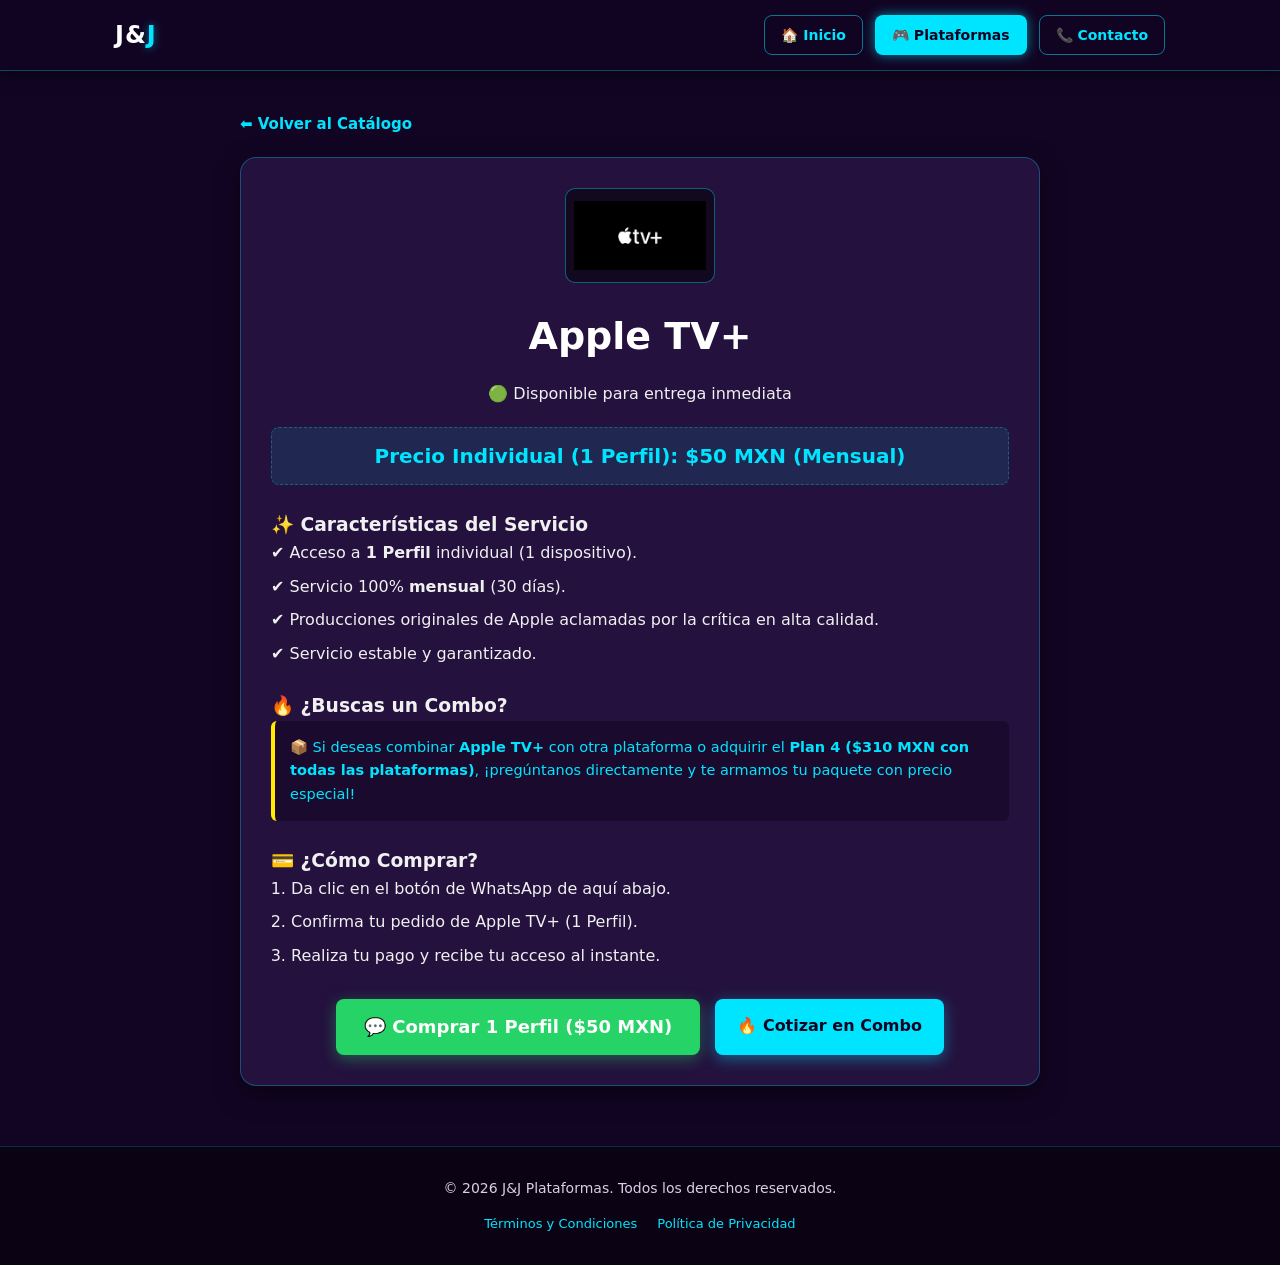
==== commit 7124e8a0: "Update appletv.html" ====
--- a/1 proyecto/appletv.html
+++ b/1 proyecto/appletv.html
@@ -3,9 +3,9 @@
 <head>
     <meta charset="UTF-8">
     <meta name="viewport" content="width=device-width, initial-scale=1.0">
-    <meta name="description" content="Compra tu cuenta de Apple TV+ mensual con entrega inmediata y garantía. Producciones originales en alta calidad.">
+    <meta name="description" content="Compra tu perfil de Apple TV+ mensual con entrega inmediata y garantía. Producciones originales en alta calidad.">
     <title>J&J - Apple TV+</title>
-    <link rel="stylesheet" href="estilos.css?v=5">
+    <link rel="stylesheet" href="estilos.css?v=6">
 </head>
 <body>
     <header>
@@ -34,14 +34,15 @@
             </div>
 
             <p class="precio-destacado">
-                Precio Individual: $50 MXN (Mensual)
+                Precio Individual (1 Perfil): $50 MXN (Mensual)
             </p>
 
             <h3>✨ Características del Servicio</h3>
             <ul class="lista-caracteristicas">
-                <li>✔️ Servicio 100% <strong>mensual</strong>.</li>
+                <li>✔️ Acceso a <strong>1 Perfil</strong> individual (1 dispositivo).</li>
+                <li>✔️ Servicio 100% <strong>mensual</strong> (30 días).</li>
                 <li>✔️ Producciones originales de Apple aclamadas por la crítica en alta calidad.</li>
-                <li>✔️ Cuentas estables y garantizadas.</li>
+                <li>✔️ Servicio estable y garantizado.</li>
             </ul>
 
             <h3>🔥 ¿Buscas un Combo?</h3>
@@ -52,8 +53,8 @@
             <h3>💳 ¿Cómo Comprar?</h3>
             <ol class="lista-pasos">
                 <li>Da clic en el botón de WhatsApp de aquí abajo.</li>
-                <li>Confirma tu pedido de Apple TV+.</li>
-                <li>Realiza tu pago y recibe tus accesos al instante.</li>
+                <li>Confirma tu pedido de Apple TV+ (1 Perfil).</li>
+                <li>Realiza tu pago y recibe tu acceso al instante.</li>
             </ol>
 
             <!-- Botones de Acción Directa a WhatsApp -->
@@ -99,9 +100,9 @@
                     if (disponible) {
                         badge.textContent = "🟢 Disponible para entrega inmediata";
                         badge.className = "disponible";
-                        const msg = `Hola J&J, quiero comprar ${NOMBRE_PLATAFORMA} Individual por ${PRECIO_PLATAFORMA}. ¿Me pasas los datos de pago?`;
+                        const msg = `Hola J&J, quiero comprar 1 Perfil de ${NOMBRE_PLATAFORMA} por ${PRECIO_PLATAFORMA}. ¿Me pasas los datos de pago?`;
                         btnIndividual.href = `https://wa.me/${TELEFONO_WA}?text=${encodeURIComponent(msg)}`;
-                        btnIndividual.textContent = `💬 Comprar Cuenta (${PRECIO_PLATAFORMA})`;
+                        btnIndividual.textContent = `💬 Comprar 1 Perfil (${PRECIO_PLATAFORMA})`;
                         btnIndividual.classList.remove('deshabilitado');
                     } else {
                         marcarComoAgotado(badge, btnIndividual, "🔴 Agotado temporalmente", "🚫 Sin Stock Individual");
--- a/1 proyecto/estilos.css
+++ b/1 proyecto/estilos.css
@@ -1,8 +1,8 @@
 /* =========================================================
-   VARIABLES GLOBALES (Fácil mantenimiento de colores)
+   VARIABLES GLOBALES
    ========================================================= */
 :root {
-    --bg-fondo: #120524; /* Un tono ligeramente más oscuro para mayor contraste */
+    --bg-fondo: #120524;
     --bg-tarjeta: #24113e;
     --color-primario: #00e5ff;
     --color-secundario: #ffea00;
@@ -31,7 +31,7 @@
    ========================================================= */
 header {
     background-color: rgba(18, 5, 36, 0.85);
-    backdrop-filter: blur(10px); /* Efecto cristal moderno */
+    backdrop-filter: blur(10px);
     padding: 15px 20px;
     border-bottom: 1px solid rgba(0, 229, 255, 0.3);
     position: sticky;
@@ -100,7 +100,7 @@
 }
 
 h1 {
-    font-size: clamp(28px, 5vw, 38px); /* Texto adaptable */
+    font-size: clamp(24px, 5vw, 38px);
     margin-bottom: 15px;
     color: #ffffff;
 }
@@ -117,8 +117,7 @@
    ========================================================= */
 .contenedor-plataformas {
     display: grid;
-    /* Esto crea automáticamente las columnas dependiendo del tamaño de la pantalla */
-    grid-template-columns: repeat(auto-fit, minmax(260px, 1fr));
+    grid-template-columns: repeat(auto-fit, minmax(240px, 1fr));
     gap: 25px;
     width: 100%;
     margin: 30px auto;
@@ -220,4 +219,522 @@
     box-shadow: 0 4px 15px rgba(0, 229, 255, 0.4);
 }
 
-.btn-cta:
+.btn-cta:hover {
+    background-color: #00c4db;
+    transform: translateY(-3px);
+}
+
+.indicador {
+    position: absolute;
+    top: 15px;
+    left: 15px;
+    width: 12px;
+    height: 12px;
+    border-radius: 50%;
+    z-index: 5;
+}
+
+.indicador.disponible {
+    background-color: var(--color-exito);
+    box-shadow: 0 0 8px var(--color-exito);
+}
+
+.indicador.agotado {
+    background-color: var(--color-error);
+    box-shadow: 0 0 8px var(--color-error);
+}
+
+p.disponible { color: var(--color-exito); font-weight: 600; font-size: 14px; }
+p.no-disponible { color: var(--color-error); font-weight: 600; font-size: 14px; }
+
+/* =========================================================
+   CARRUSEL
+   ========================================================= */
+.tarjeta-inicio {
+    max-width: 500px;
+    margin: 30px auto;
+    background-color: var(--bg-tarjeta);
+    border: 1px solid rgba(0, 229, 255, 0.3);
+    border-radius: 16px;
+    padding: 20px;
+    box-shadow: 0 8px 25px rgba(0,0,0,0.5);
+}
+
+.carrusel {
+    position: relative;
+    width: 100%;
+    height: 240px;
+    overflow: hidden;
+    border-radius: 12px;
+    background-color: rgba(0,0,0,0.4);
+}
+
+.slider-img {
+    position: absolute;
+    top: 0;
+    left: 0;
+    width: 100%;
+    height: 100%;
+    object-fit: contain;
+    padding: 20px;
+    opacity: 0;
+    transition: opacity 0.8s ease-in-out;
+}
+
+.slider-img.activa {
+    opacity: 1;
+    z-index: 2;
+}
+
+/* =========================================================
+   PASOS DE COMPRA
+   ========================================================= */
+.contenedor-pasos {
+    display: grid;
+    grid-template-columns: repeat(auto-fit, minmax(200px, 1fr));
+    gap: 20px;
+    margin-top: 50px;
+}
+
+.paso {
+    background-color: var(--bg-tarjeta);
+    border: 1px solid rgba(0, 229, 255, 0.2);
+    border-radius: 14px;
+    padding: 25px 15px;
+    transition: transform 0.3s ease;
+}
+
+.paso:hover {
+    transform: translateY(-5px);
+    border-color: var(--color-primario);
+}
+
+.icono-paso {
+    font-size: 32px;
+    display: block;
+    margin-bottom: 10px;
+}
+
+.paso h4 {
+    color: var(--color-secundario);
+    font-size: 18px;
+    margin-bottom: 8px;
+}
+
+.paso p {
+    font-size: 14px;
+    color: var(--texto-secundario);
+}
+
+/* =========================================================
+   PÁGINAS DE DETALLE (Corregido: Alinear flecha a la izquierda)
+   ========================================================= */
+.navegacion-secundaria {
+    width: 100%;
+    max-width: 800px;
+    margin: 0 auto 20px auto;
+    text-align: left !important;
+    display: block;
+}
+
+.btn-volver {
+    color: var(--color-primario);
+    text-decoration: none;
+    font-weight: bold;
+    font-size: 15px;
+    transition: color 0.3s ease;
+}
+
+.btn-volver:hover {
+    color: #ffffff;
+    text-shadow: 0 0 8px var(--color-primario);
+}
+
+.tarjeta-detalle {
+    background-color: var(--bg-tarjeta);
+    border: 1px solid rgba(0, 229, 255, 0.3);
+    border-radius: 16px;
+    padding: 30px;
+    max-width: 800px;
+    margin: 0 auto;
+    box-shadow: 0 8px 25px rgba(0,0,0,0.5);
+    text-align: left;
+}
+
+.cabecera-detalle {
+    text-align: center;
+    margin-bottom: 20px;
+}
+
+.img-detalle {
+    width: 150px;
+    height: 95px;
+    object-fit: contain;
+    background-color: rgba(0, 0, 0, 0.5);
+    border-radius: 10px;
+    padding: 8px;
+    border: 1px solid rgba(0, 229, 255, 0.4);
+    margin-bottom: 15px;
+}
+
+.precio-destacado {
+    text-align: center;
+    color: var(--color-primario);
+    font-weight: bold;
+    font-size: 20px;
+    margin-bottom: 25px;
+    background: rgba(0, 229, 255, 0.1);
+    padding: 12px;
+    border-radius: 8px;
+    border: 1px dashed rgba(0, 229, 255, 0.3);
+}
+
+.lista-caracteristicas {
+    list-style: none;
+    margin-bottom: 25px;
+    color: var(--texto-principal);
+}
+
+.lista-caracteristicas li {
+    margin-bottom: 8px;
+}
+
+.caja-combo {
+    background-color: #1a0b2e;
+    border-left: 4px solid var(--color-secundario);
+    padding: 15px;
+    border-radius: 6px;
+    margin-bottom: 25px;
+}
+
+.caja-combo p {
+    color: var(--color-primario);
+    font-size: 14.5px;
+    margin: 0;
+}
+
+.lista-pasos {
+    margin-bottom: 30px;
+    padding-left: 20px;
+    color: var(--texto-principal);
+}
+
+.lista-pasos li {
+    margin-bottom: 8px;
+}
+
+.acciones-detalle {
+    display: flex;
+    flex-wrap: wrap;
+    gap: 15px;
+    justify-content: center;
+    margin-top: 30px;
+}
+
+.btn-combo {
+    margin-top: 0;
+    font-size: 16px;
+    padding: 14px 22px;
+}
+
+.deshabilitado {
+    background-color: #4a3e5d !important;
+    color: #9e93b0 !important;
+    box-shadow: none !important;
+    pointer-events: none;
+    cursor: not-allowed;
+}
+
+/* =========================================================
+   CONTACTO Y FAQ
+   ========================================================= */
+.contenedor-whatsapp {
+    max-width: 520px;
+    margin: 40px auto;
+}
+
+.tarjeta-whatsapp {
+    background-color: var(--bg-tarjeta);
+    border: 1px solid rgba(0, 229, 255, 0.3);
+    border-radius: 16px;
+    padding: 35px 25px;
+    text-align: center;
+    box-shadow: 0 8px 25px rgba(0,0,0,0.5);
+}
+
+.tarjeta-whatsapp h3 {
+    color: var(--color-secundario);
+    font-size: 24px;
+    margin-top: 0;
+    margin-bottom: 10px;
+}
+
+.tarjeta-whatsapp p {
+    color: #ffffff;
+    font-size: 15px;
+    margin-bottom: 25px;
+}
+
+.boton-whatsapp {
+    display: inline-block;
+    background-color: var(--color-exito);
+    color: #ffffff;
+    text-decoration: none;
+    padding: 14px 28px;
+    font-size: 18px;
+    font-weight: bold;
+    border-radius: 8px;
+    box-shadow: 0 4px 15px rgba(37, 211, 102, 0.4);
+    transition: transform 0.3s ease, box-shadow 0.3s ease;
+}
+
+.boton-whatsapp:hover {
+    transform: translateY(-3px);
+    box-shadow: 0 6px 20px rgba(37, 211, 102, 0.8);
+    background-color: #2be475;
+}
+
+.info-extra-contacto {
+    margin-top: 30px;
+    padding-top: 20px;
+    border-top: 1px solid rgba(0, 229, 255, 0.3);
+    text-align: left;
+}
+
+.info-extra-contacto p {
+    font-size: 14px;
+    margin-bottom: 8px;
+    color: var(--texto-secundario);
+}
+
+.seccion-faq {
+    max-width: 600px;
+    margin: 50px auto 20px auto;
+    text-align: left;
+}
+
+.seccion-faq h2 {
+    color: var(--color-secundario);
+    text-align: center;
+    margin-bottom: 25px;
+    font-size: 24px;
+}
+
+.faq-item {
+    background-color: var(--bg-tarjeta);
+    border: 1px solid rgba(0, 229, 255, 0.2);
+    border-radius: 10px;
+    margin-bottom: 12px;
+    padding: 15px;
+    transition: border-color 0.3s ease;
+}
+
+.faq-item:hover {
+    border-color: var(--color-primario);
+}
+
+.faq-item summary {
+    font-weight: 600;
+    color: var(--color-primario);
+    cursor: pointer;
+    list-style: none;
+    display: flex;
+    justify-content: space-between;
+    align-items: center;
+    font-size: 16px;
+    outline: none;
+}
+
+.faq-item summary::-webkit-details-marker {
+    display: none; 
+}
+
+.faq-item summary::after {
+    content: '▼';
+    font-size: 12px;
+    color: var(--texto-secundario);
+    transition: transform 0.3s ease;
+}
+
+.faq-item[open] summary::after {
+    transform: rotate(180deg);
+    color: var(--color-secundario);
+}
+
+.faq-item p {
+    margin-top: 15px;
+    color: var(--texto-principal);
+    font-size: 14.5px;
+    border-top: 1px solid rgba(0, 229, 255, 0.1);
+    padding-top: 15px;
+    line-height: 1.6;
+}
+
+/* =========================================================
+   FOOTER
+   ========================================================= */
+footer {
+    background-color: #0b0213;
+    border-top: 1px solid rgba(0, 229, 255, 0.2);
+    padding: 30px 20px;
+    text-align: center;
+    margin-top: 60px;
+}
+
+.footer-contenido p {
+    color: var(--texto-secundario);
+    font-size: 14px;
+    margin-bottom: 10px;
+}
+
+.footer-links {
+    list-style: none;
+    display: flex;
+    justify-content: center;
+    gap: 20px;
+}
+
+.footer-links a {
+    color: var(--color-primario);
+    text-decoration: none;
+    font-size: 13px;
+    transition: color 0.3s ease;
+}
+
+.footer-links a:hover {
+    color: var(--color-secundario);
+}
+
+/* =========================================================
+   DISEÑO RESPONSIVO MÓVIL (Cuadrícula tipo PC en Celular)
+   ========================================================= */
+@media (max-width: 768px) {
+    header {
+        padding: 12px 10px;
+    }
+
+    header nav {
+        justify-content: center;
+        gap: 10px;
+    }
+
+    header nav ul {
+        gap: 8px;
+        width: 100%;
+        justify-content: center;
+    }
+
+    header nav ul li a {
+        padding: 6px 12px;
+        font-size: 13px;
+    }
+
+    main {
+        margin: 20px auto;
+        padding: 0 10px;
+    }
+
+    .subtitulo {
+        font-size: 14px;
+        margin-bottom: 20px;
+    }
+
+    /* Fuerza 2 columnas iguales en celular como en PC */
+    .contenedor-plataformas {
+        grid-template-columns: repeat(2, 1fr);
+        gap: 12px;
+        margin: 15px auto;
+    }
+
+    .tarjeta {
+        padding: 12px 10px;
+        border-radius: 12px;
+    }
+
+    .tarjeta img {
+        height: 75px;
+        padding: 6px;
+        margin-bottom: 8px;
+    }
+
+    .tarjeta h3 {
+        font-size: 16px;
+    }
+
+    .detalles-cuenta {
+        font-size: 11px;
+        margin-bottom: 6px;
+    }
+
+    .precio {
+        font-size: 17px;
+        margin: 6px 0 10px 0;
+    }
+
+    p.disponible,
+    p.no-disponible {
+        font-size: 12px;
+        margin-bottom: 6px;
+    }
+
+    .btn-comprar {
+        padding: 8px 6px;
+        font-size: 12.5px;
+        border-radius: 6px;
+    }
+
+    .indicador {
+        top: 10px;
+        left: 10px;
+        width: 10px;
+        height: 10px;
+    }
+
+    /* Pasos de compra también en 2 columnas en móvil */
+    .contenedor-pasos {
+        grid-template-columns: repeat(2, 1fr);
+        gap: 12px;
+        margin-top: 30px;
+    }
+
+    .paso {
+        padding: 15px 10px;
+    }
+
+    .paso h4 {
+        font-size: 15px;
+    }
+
+    .paso p {
+        font-size: 12px;
+    }
+
+    /* Ajustes de páginas de detalle y carrusel en móvil */
+    .carrusel {
+        height: 180px;
+    }
+
+    .tarjeta-detalle {
+        padding: 20px 15px;
+    }
+
+    .acciones-detalle .btn-comprar,
+    .acciones-detalle .btn-cta {
+        width: 100%;
+    }
+}
+
+/* Pantallas muy pequeñas (3 columnas si lo prefieres o ajuste fino en 2) */
+@media (max-width: 360px) {
+    .contenedor-plataformas {
+        gap: 8px;
+    }
+
+    .tarjeta {
+        padding: 10px 8px;
+    }
+
+    .btn-comprar {
+        font-size: 11px;
+    }
+}
